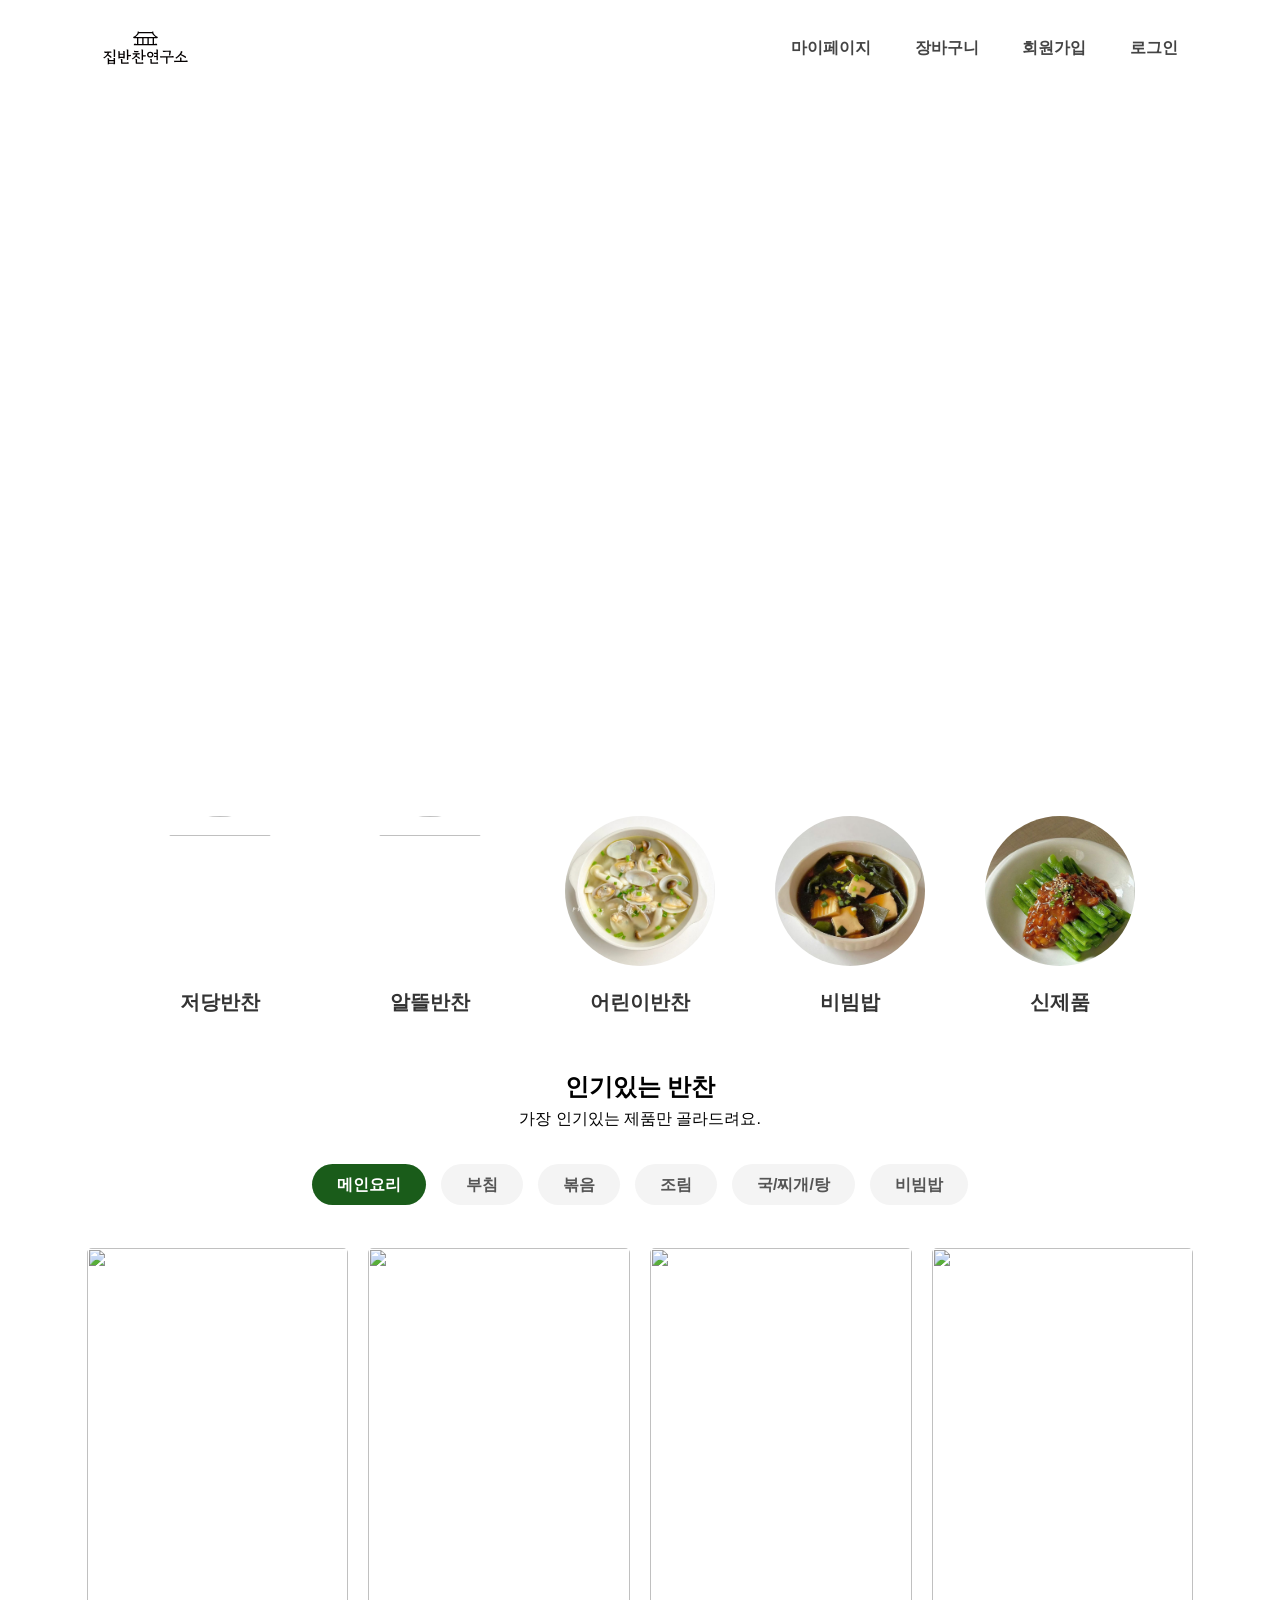
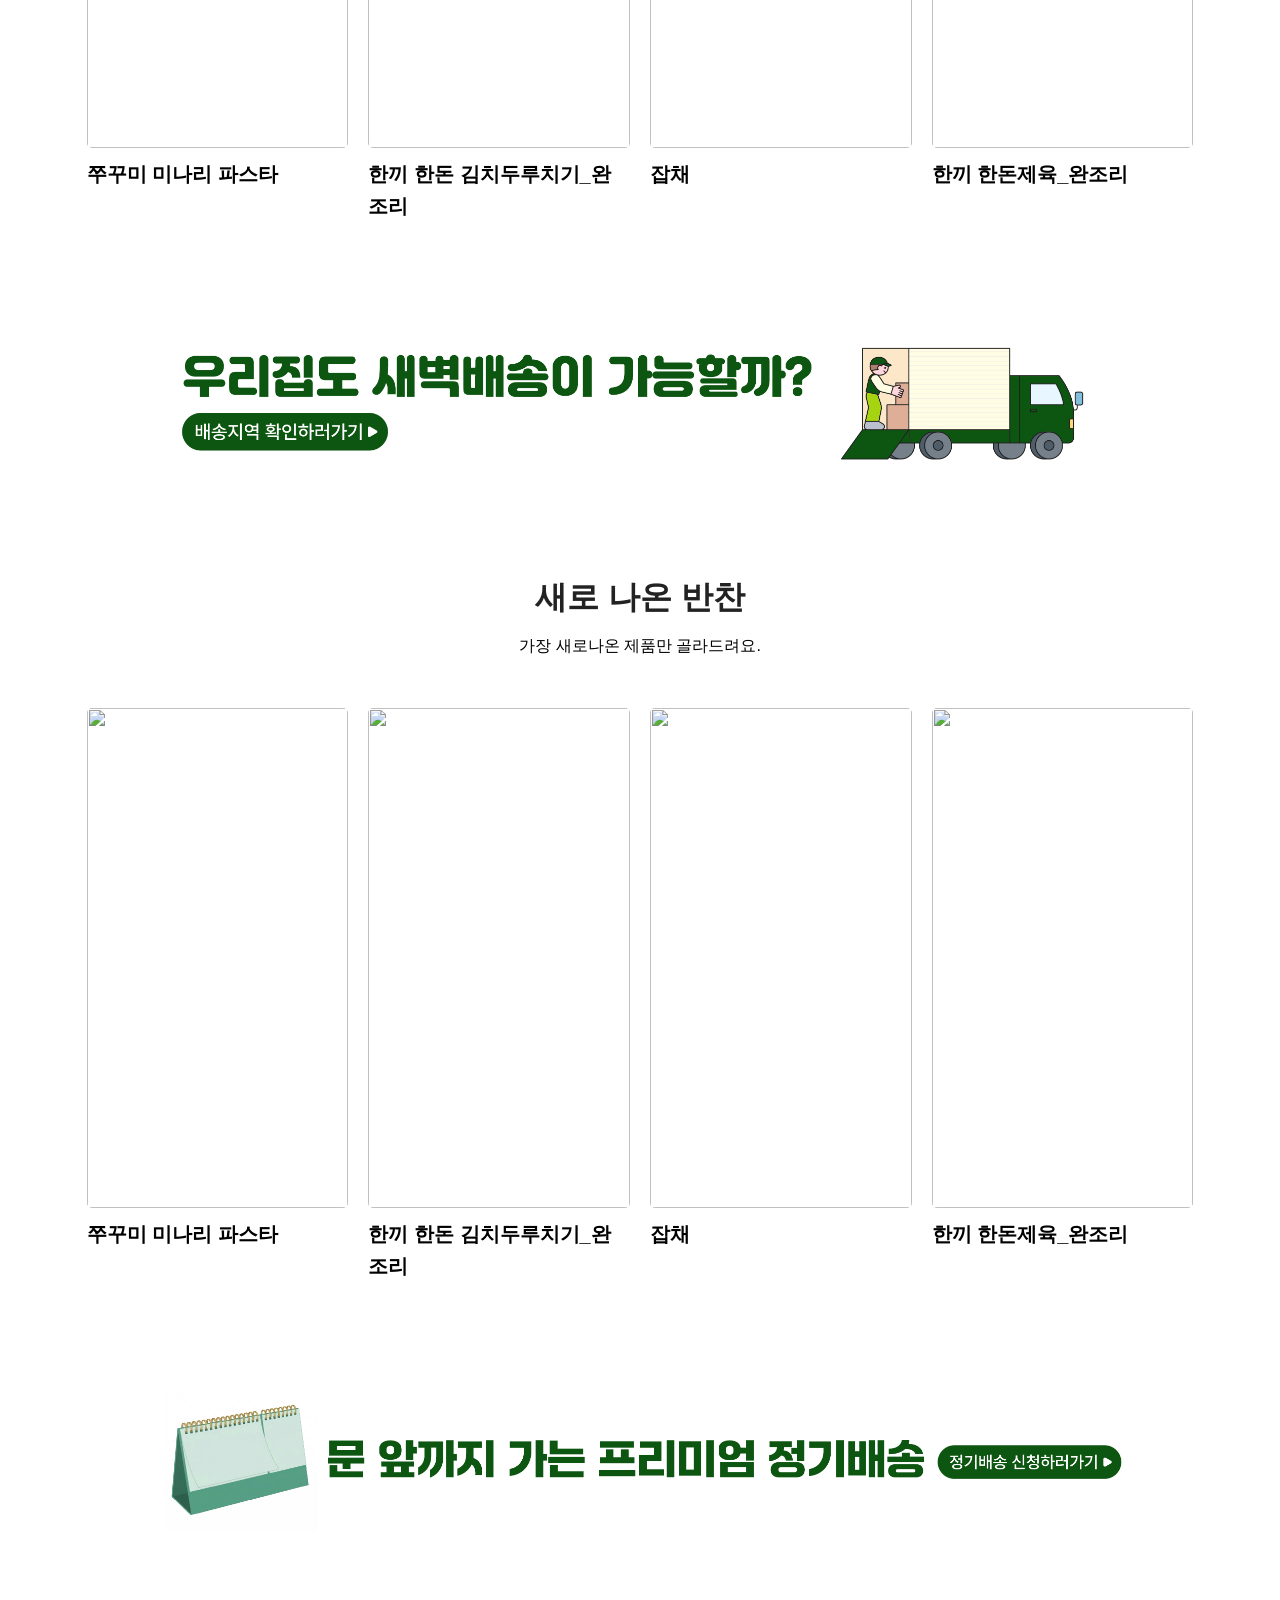
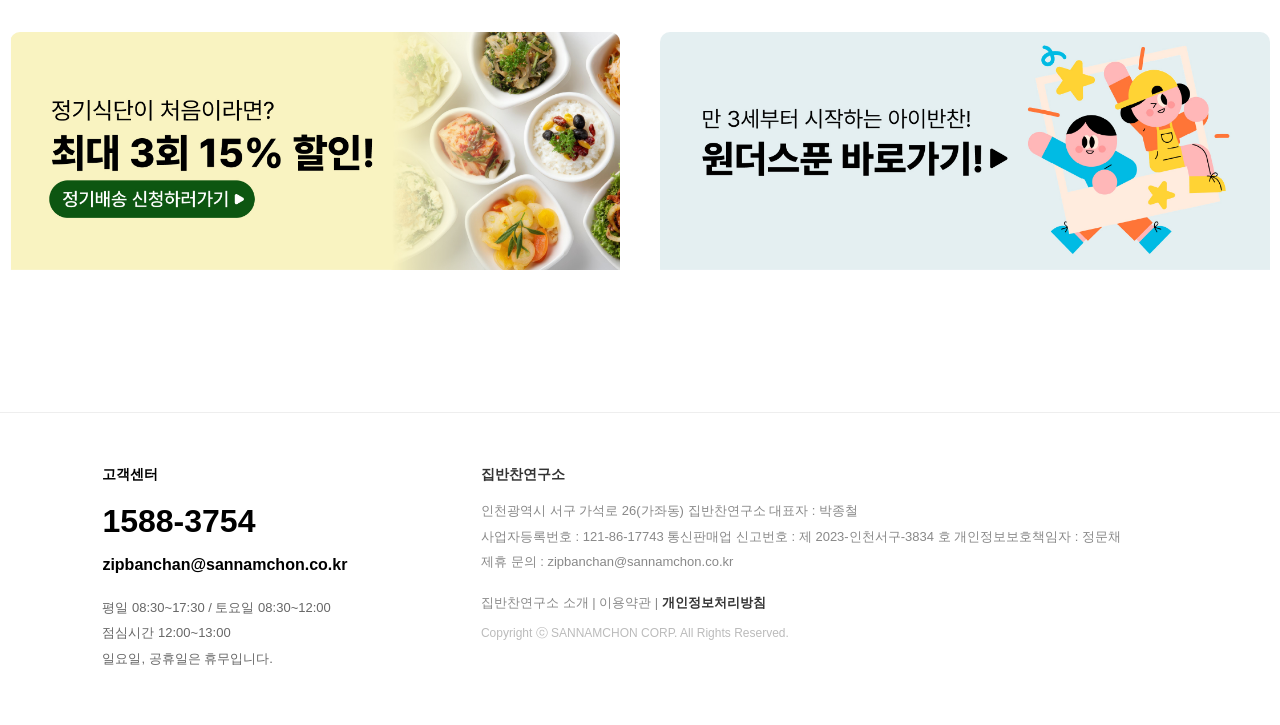
==== home/index.html @ 02efa40f "Add files via upload" ====
<!DOCTYPE html>
<html lang="ko">
<head>
    <meta charset="UTF-8">
    <meta name="viewport" content="width=device-width, initial-scale=1.0">
    <title>index</title>
    <style>
        *{margin: 0; padding: 0; box-sizing: border-box;}
        body{font-family: 'Noto Sans KR',sans-serif;
             color: black; line-height: 1.6;}
        img{width: 100%; display: block; }
        a{text-decoration: none; color: #333;}
        .logo img{height: 36px; width: auto; display: block;}
        .header-inner{display: flex; justify-content: space-between;
                      align-items: center; padding: 30px 8%; margin: 0 auto; max-width: 1600px}
        nav a{margin-left: 39px;; font-size: 16px; font-weight: 700; color: #444}
        main{width: 100%; height: 700px; background: url(index0/banner1.png) no-repeat center/cover;}
        .category-box {padding: 0px 8% 50px; margin-top: 20px;}
        .ct1 { display: flex; justify-content: center; gap: 60px; }
        .c1 { width: 150px; text-align: center; }
        .c1 img {width: 100%; border-radius: 50%; margin-bottom: 20px; aspect-ratio: 1 / 1; object-fit: cover}
        .c1 p{font-size: 20px; font-weight: bold; color: #333;}
        .best-wrap h1, p{text-align: center;}
        .h1{margin-top: 20px;}
        .category-list { list-style: none; display: flex; justify-content: center; gap: 15px; margin: 40px 0;}
        .category-list a { padding: 12px 25px; background-color: #f4f4f4;
         color: #555; border-radius: 30px; font-weight: bold; font-size: 16px;}
        .category-list a.active { background-color: #1a5c1a; color: white;}
        .best {display: flex; justify-content: center;}
        .best-box{width: 22%; padding: 10px; }
        .best img{width: 100%; height: 500px; object-fit: cover; border-radius: 5px;}
        .best-wrap {max-width: 1600px; margin: 0 auto;}
        .best p{text-align: left; font-size: 20px; font-weight: 600; margin-top: 10px;}
        .new-menu {max-width: 1600px; margin: 0 auto;}
        .new-menu h1, p{text-align: center;}
        .new-menu h1 {font-size: 32px; font-weight: 800; color: #222; margin-bottom: 10px;}
        .new {display: flex; justify-content: center; margin-top: 40px;}
        .new-box{width: 22%; padding: 10px;}
        .new img{width: 100%; height: 500px; object-fit: cover; border-radius: 5px;}
        .new p{text-align: left; font-size: 20px; font-weight: 600; margin-top: 10px;}
        .subbanner {height: 200px; background: url(index0/서브배너.jpg) no-repeat center/cover; margin: 70px;}
        .subbanner2 {height: 200px; background: url(index0/sub1.jpg) no-repeat center/cover; margin: 70px;}
        .banner-wrap {display: flex; justify-content: space-between; gap: 40px; margin: 0px auto; max-width: 1400px; padding: 0 10px; }
        .subbanner3, .subbanner4 {flex: 1; height: 320px; overflow: hidden;  border-radius: 10px;}
        .subbanner3 img, .subbanner4 img{width: 100%; height: auto;object-fit: cover; display: block;}
        footer {display: flex !important; gap: 80px !important; padding: 50px 8% !important;
                margin-top: 60px; border-top: 1px solid #eee;}
        .footer-item1 { width: 30%; }
        .footer-item2 { width: 70%; }
        .footer-item1, .footer-item2, 
        .footer-item1 p, .footer-item2 p, 
        .footer-item1 h2, .footer-item1 h4, .footer-item2 h4 { text-align: left !important; }
        .footer-item1 h4 { font-size: 14px; margin-bottom: 10px; }
        .footer-item1 h2 { font-size: 32px; margin-bottom: 5px; }
        .footer-item1 .email { font-size: 16px; font-weight: bold; margin-bottom: 20px; }
        .footer-item1 .time p { font-size: 13px; color: #666; margin-bottom: 5px; }
        .footer-item2 h4 { font-size: 14px; color: #333; margin-bottom: 15px; }
        .footer-item2 .info p { font-size: 13px; color: #888; margin-bottom: 5px; }
        .footer-item2 .links { margin: 20px 0 10px; font-size: 13px; color: #888; }
        .footer-item2 .links a { color: #888; text-decoration: none; }
        .footer-item2 .links a b { color: #333; }
        .footer-item2 .copy { font-size: 12px; color: #bbb; }
        
    </style>
</head>
<body>
    <header>
        <div class="header-inner">
            <div class="logo">
                <a href="index.html">
                    <img src="index0/logo.svg" alt="로고이미지">
                </a>
            </div>
        <nav>
            <a href="#">마이페이지</a> <a href="#">장바구니</a>
            <a href="#">회원가입</a> <a href="#">로그인</a>
        </nav>
        </div>
    </header>
    <main></main>
    <section class="category-box">
        <div class="ct1">
            <div class="c1"><img src="index0/1.jpg"><p>저당반찬</p></div>
            <div class="c1"><img src="index0/2.jpg"><p>알뜰반찬</p></div>
            <div class="c1"><img src="index0/3.jpg"><p>어린이반찬</p></div>
            <div class="c1"><img src="index0/4.jpg"><p>비빔밥</p></div>
            <div class="c1"><img src="index0/5.jpg"><p>신제품</p></div>
        </div>
    </section>
    <section class="best-wrap">
        <h1>인기있는 반찬</h1>
        <p>가장 인기있는 제품만 골라드려요.</p>
        <ul class="category-list">
            <li><a href="#" class="active">메인요리</a></li>
            <li><a href="#">부침</a></li>
            <li><a href="#">볶음</a></li>
            <li><a href="#">조림</a></li>
            <li><a href="#">국/찌개/탕</a></li>
            <li><a href="#">비빔밥</a></li>
        </ul>
        <div class="best">
            <div class="best-box"><img src="index0/main1.jpg"><p>쭈꾸미 미나리 파스타</p></div>
            <div class="best-box"><img src="index0/main2.jpg"><p>한끼 한돈 김치두루치기_완조리</p></div>
            <div class="best-box"><img src="index0/main3.jpg"><p>잡채</p></div>
            <div class="best-box"><img src="index0/main4.jpg"><p>한끼 한돈제육_완조리</p></div>
        </div>
    </section>
    <section class="subbanner"></section>
    <section class="new-menu">
        <h1>새로 나온 반찬</h1>
        <p>가장 새로나온 제품만 골라드려요.</p>
        <div class="new">
            <div class="new-box"><img src="index0/main1.jpg"><p>쭈꾸미 미나리 파스타</p></div>
            <div class="new-box"><img src="index0/main2.jpg"><p>한끼 한돈 김치두루치기_완조리</p></div>
            <div class="new-box"><img src="index0/main3.jpg"><p>잡채</p></div>
            <div class="new-box"><img src="index0/main4.jpg"><p>한끼 한돈제육_완조리</p></div>
        </div>
    </section>
    <section class="subbanner2"></section>
    <section class="banner-wrap">
        <div class="subbanner3"><img src="index0/sub 2.jpg"></div> 
        <div class="subbanner4"><img src="index0/서브배너 3.jpg"></div> 
    </section>
<footer>
    <div class="footer-item1">
        <h4>고객센터</h4>
        <h2>1588-3754</h2>
        <p class="email">zipbanchan@sannamchon.co.kr</p>
        <div class="time">
            <p>평일 08:30~17:30 / 토요일 08:30~12:00</p>
            <p>점심시간 12:00~13:00</p>
            <p>일요일, 공휴일은 휴무입니다.</p>
        </div>
    </div>
    
    <div class="footer-item2">
        <h4>집반찬연구소</h4>
        <div class="info">
            <p>인천광역시 서구 가석로 26(가좌동) 집반찬연구소 대표자 : 박종철</p>
            <p>사업자등록번호 : 121-86-17743 통신판매업 신고번호 : 제 2023-인천서구-3834 호 개인정보보호책임자 : 정문채</p>
            <p>제휴 문의 : zipbanchan@sannamchon.co.kr</p>
        </div>
        <div class="links">
            <a href="#">집반찬연구소 소개</a> | 
            <a href="#">이용약관</a> | 
            <a href="#"><b>개인정보처리방침</b></a>
        </div>
        <p class="copy">Copyright ⓒ SANNAMCHON CORP. All Rights Reserved.</p>
    </div>
</footer>
</body>
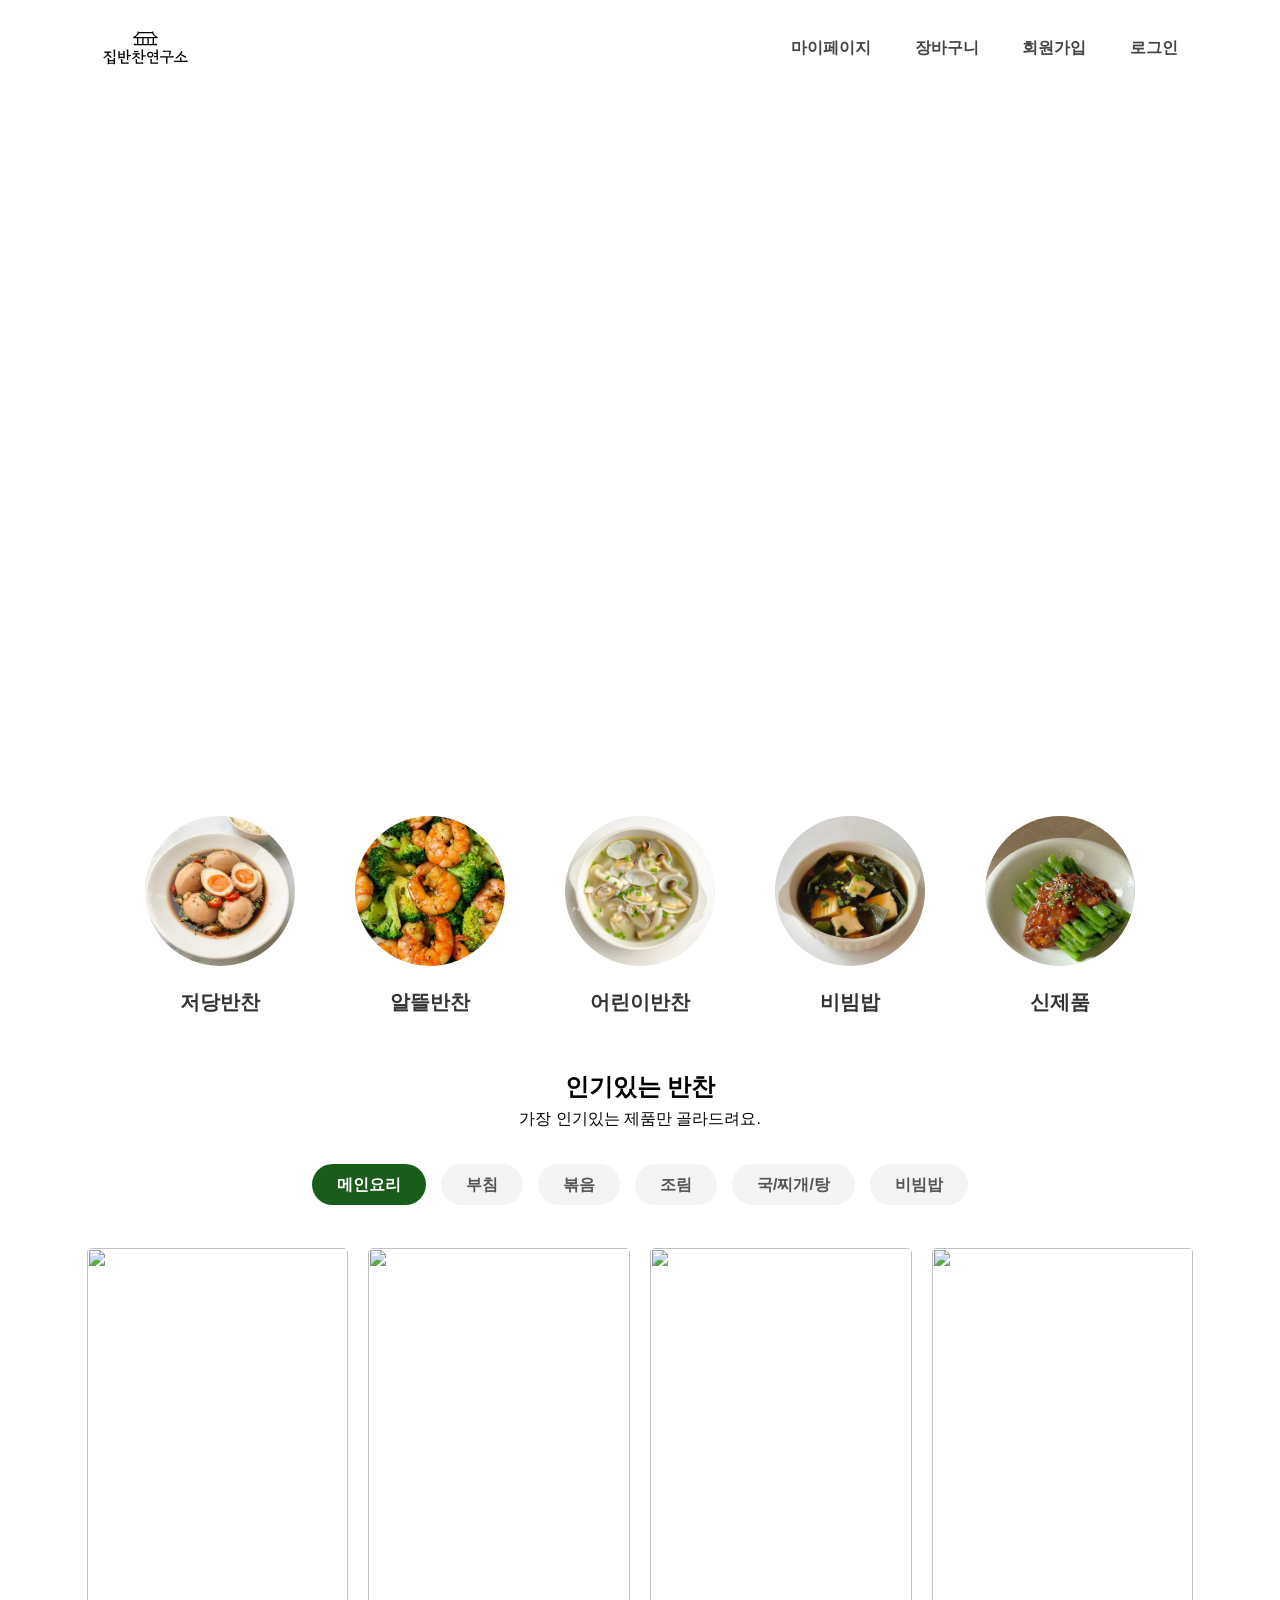
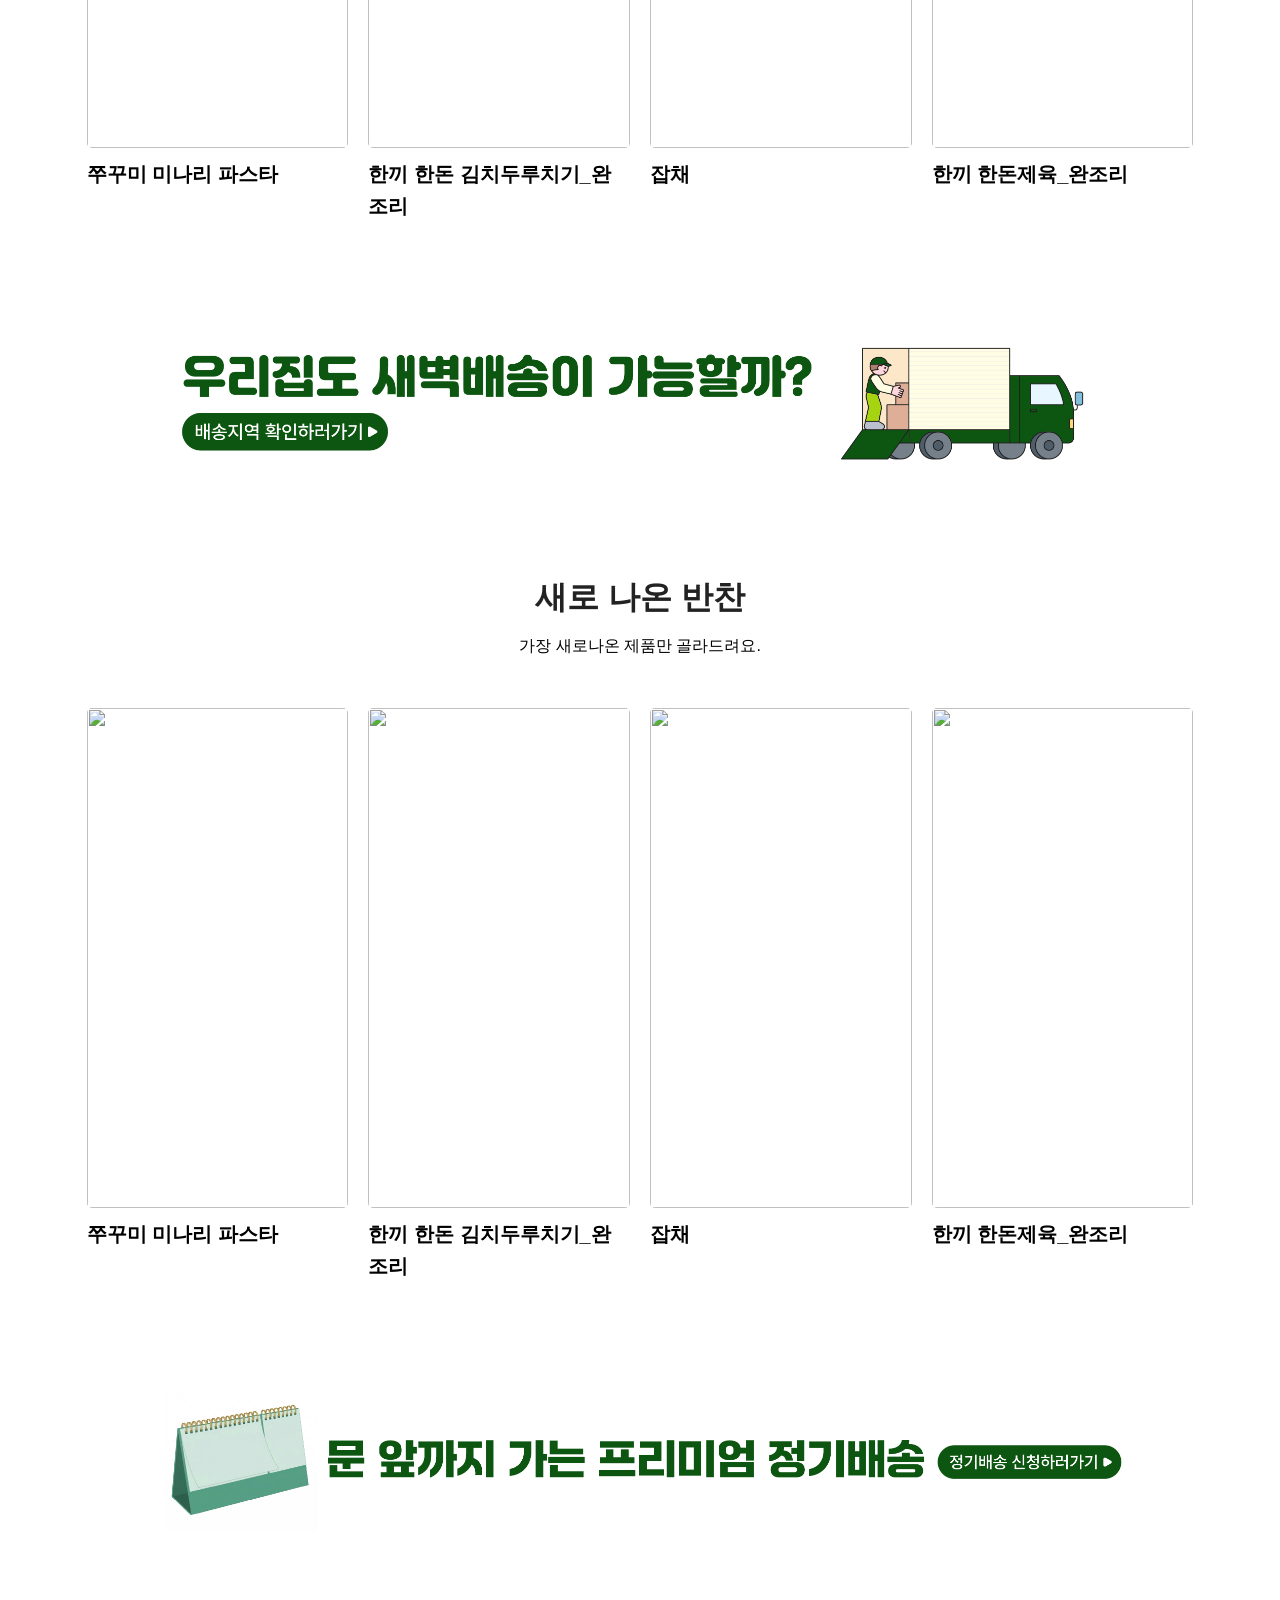
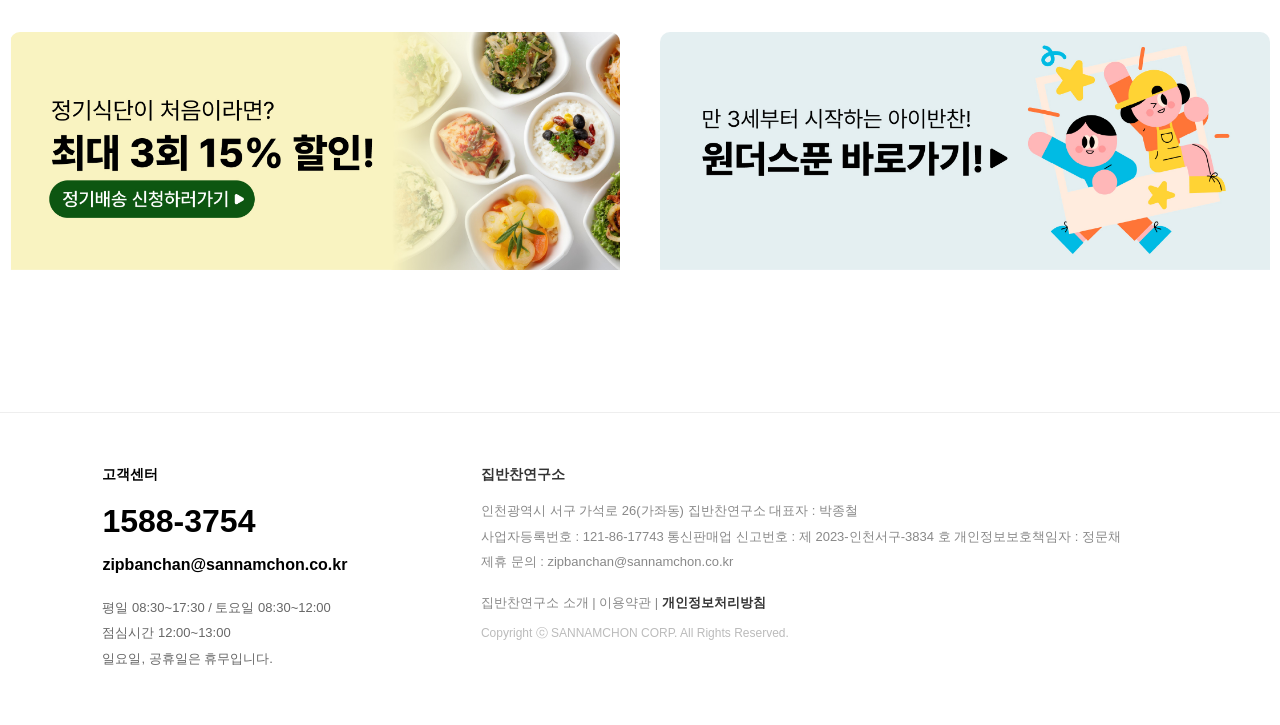
==== commit 73dd69fc: "Update index.html" ====
--- a/home/index.html
+++ b/home/index.html
@@ -80,8 +80,8 @@
     <main></main>
     <section class="category-box">
         <div class="ct1">
-            <div class="c1"><img src="index0/1.jpg"><p>저당반찬</p></div>
-            <div class="c1"><img src="index0/2.jpg"><p>알뜰반찬</p></div>
+            <div class="c1"><img src="index0/1.JPG"><p>저당반찬</p></div>
+            <div class="c1"><img src="index0/2.JPG"><p>알뜰반찬</p></div>
             <div class="c1"><img src="index0/3.jpg"><p>어린이반찬</p></div>
             <div class="c1"><img src="index0/4.jpg"><p>비빔밥</p></div>
             <div class="c1"><img src="index0/5.jpg"><p>신제품</p></div>
@@ -148,4 +148,4 @@
         <p class="copy">Copyright ⓒ SANNAMCHON CORP. All Rights Reserved.</p>
     </div>
 </footer>
-</body>+</body>
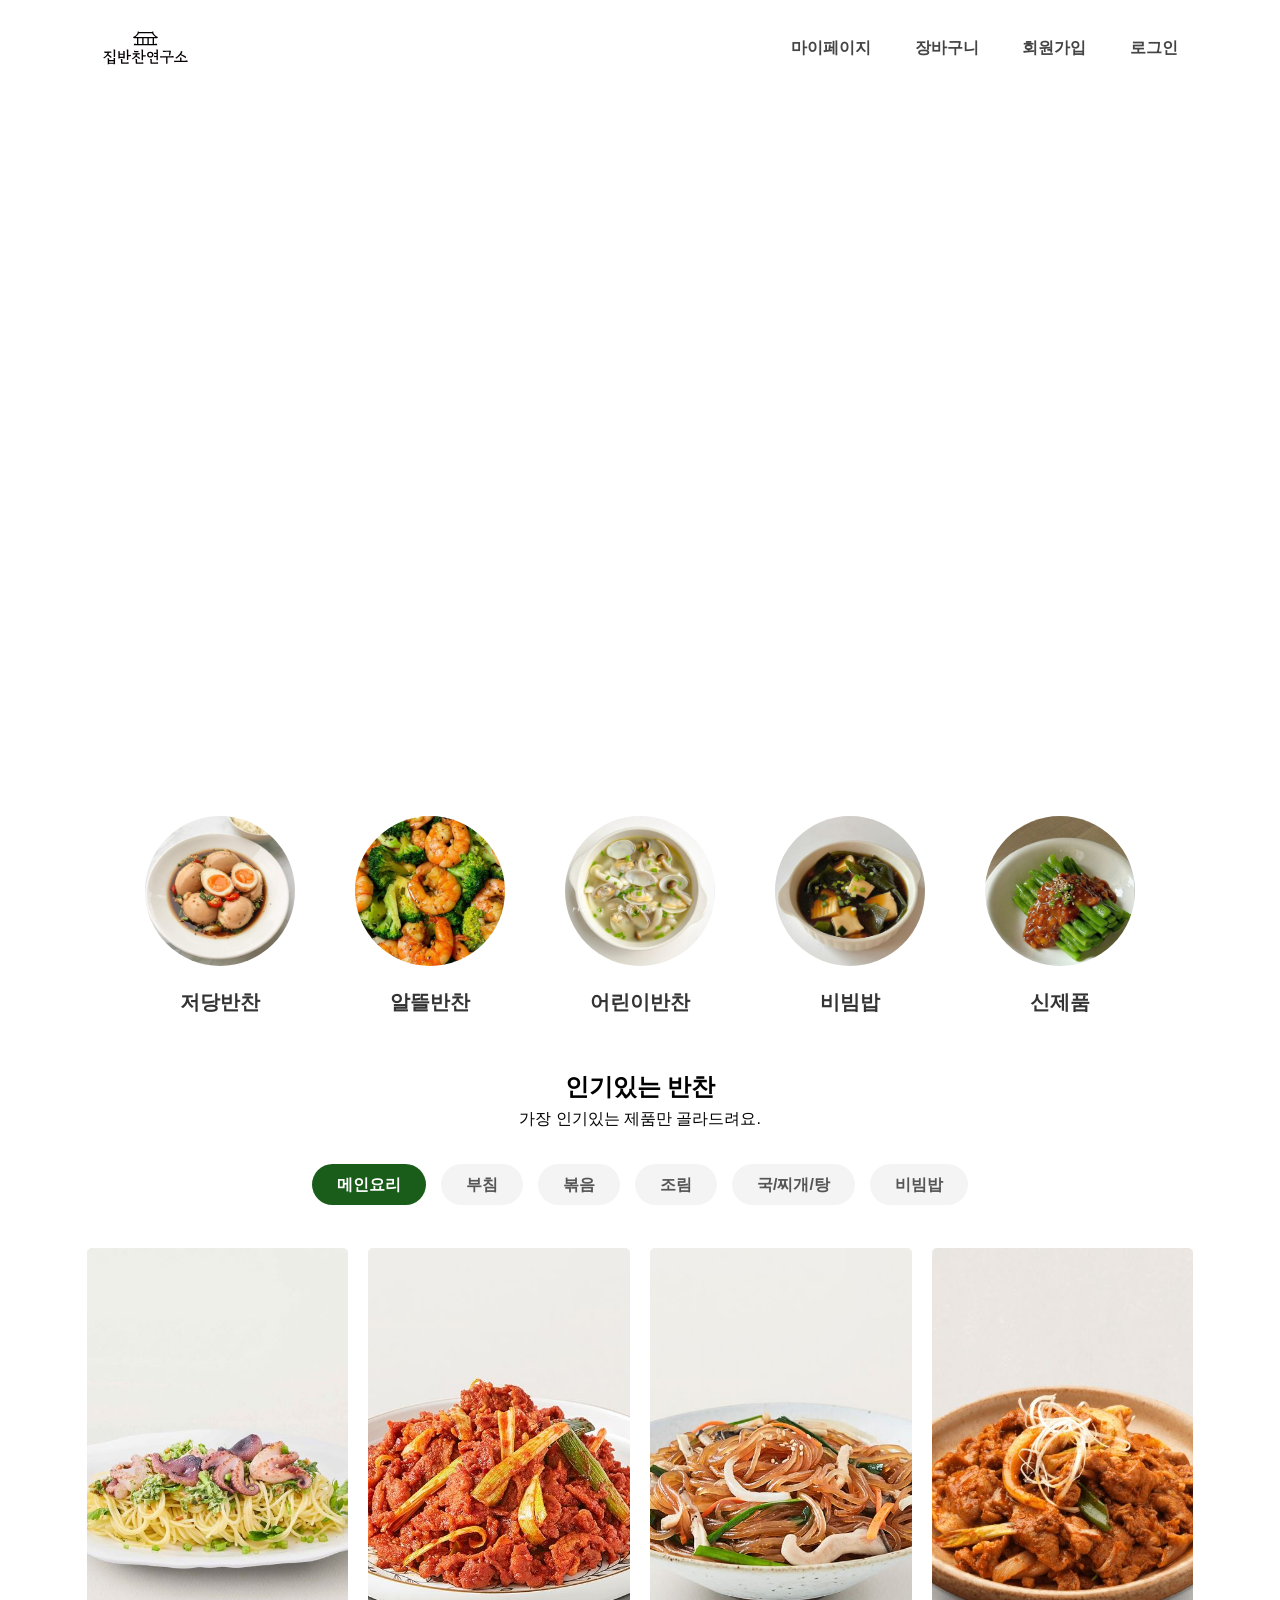
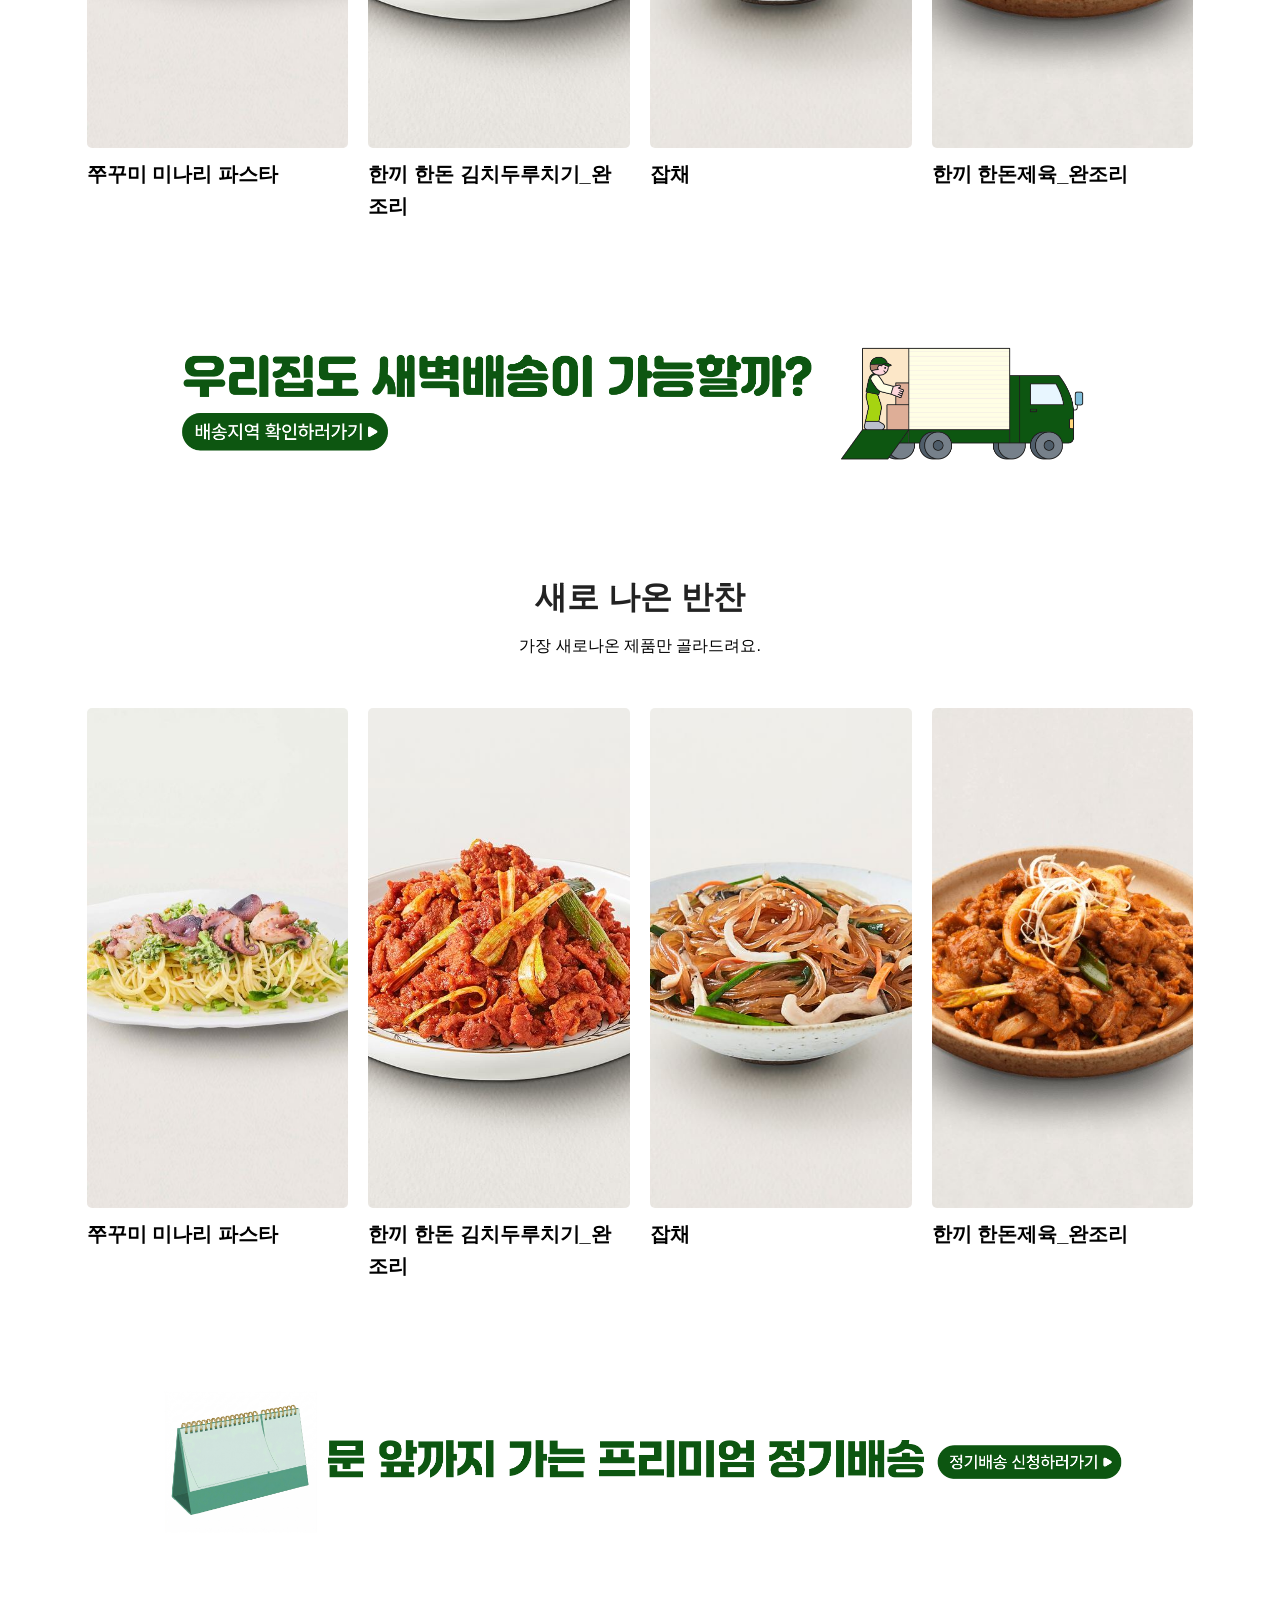
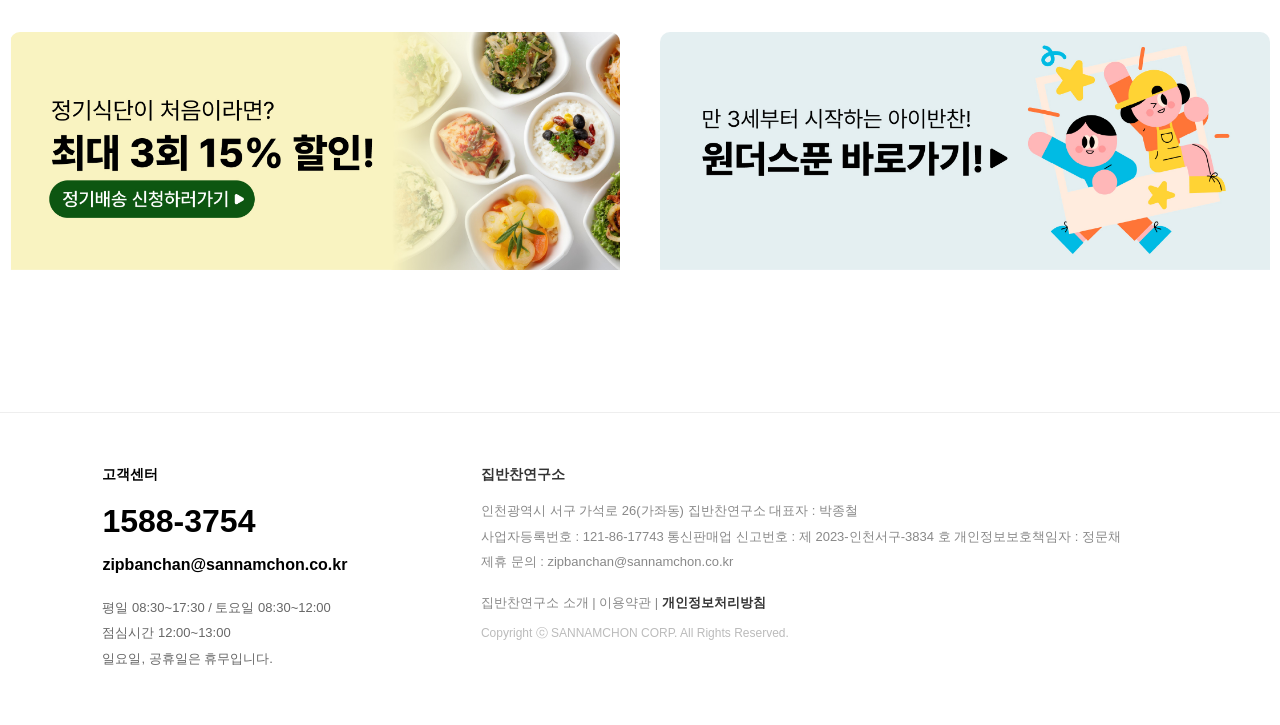
==== commit cb90b4f7: "Update index.html" ====
--- a/home/index.html
+++ b/home/index.html
@@ -99,10 +99,10 @@
             <li><a href="#">비빔밥</a></li>
         </ul>
         <div class="best">
-            <div class="best-box"><img src="index0/main1.jpg"><p>쭈꾸미 미나리 파스타</p></div>
-            <div class="best-box"><img src="index0/main2.jpg"><p>한끼 한돈 김치두루치기_완조리</p></div>
-            <div class="best-box"><img src="index0/main3.jpg"><p>잡채</p></div>
-            <div class="best-box"><img src="index0/main4.jpg"><p>한끼 한돈제육_완조리</p></div>
+            <div class="best-box"><img src="index0/main1.JPG"><p>쭈꾸미 미나리 파스타</p></div>
+            <div class="best-box"><img src="index0/main2.JPG"><p>한끼 한돈 김치두루치기_완조리</p></div>
+            <div class="best-box"><img src="index0/main3.JPG"><p>잡채</p></div>
+            <div class="best-box"><img src="index0/main4.JPG"><p>한끼 한돈제육_완조리</p></div>
         </div>
     </section>
     <section class="subbanner"></section>
@@ -110,10 +110,10 @@
         <h1>새로 나온 반찬</h1>
         <p>가장 새로나온 제품만 골라드려요.</p>
         <div class="new">
-            <div class="new-box"><img src="index0/main1.jpg"><p>쭈꾸미 미나리 파스타</p></div>
-            <div class="new-box"><img src="index0/main2.jpg"><p>한끼 한돈 김치두루치기_완조리</p></div>
-            <div class="new-box"><img src="index0/main3.jpg"><p>잡채</p></div>
-            <div class="new-box"><img src="index0/main4.jpg"><p>한끼 한돈제육_완조리</p></div>
+            <div class="new-box"><img src="index0/main1.JPG"><p>쭈꾸미 미나리 파스타</p></div>
+            <div class="new-box"><img src="index0/main2.JPG"><p>한끼 한돈 김치두루치기_완조리</p></div>
+            <div class="new-box"><img src="index0/main3.JPG"><p>잡채</p></div>
+            <div class="new-box"><img src="index0/main4.JPG"><p>한끼 한돈제육_완조리</p></div>
         </div>
     </section>
     <section class="subbanner2"></section>
